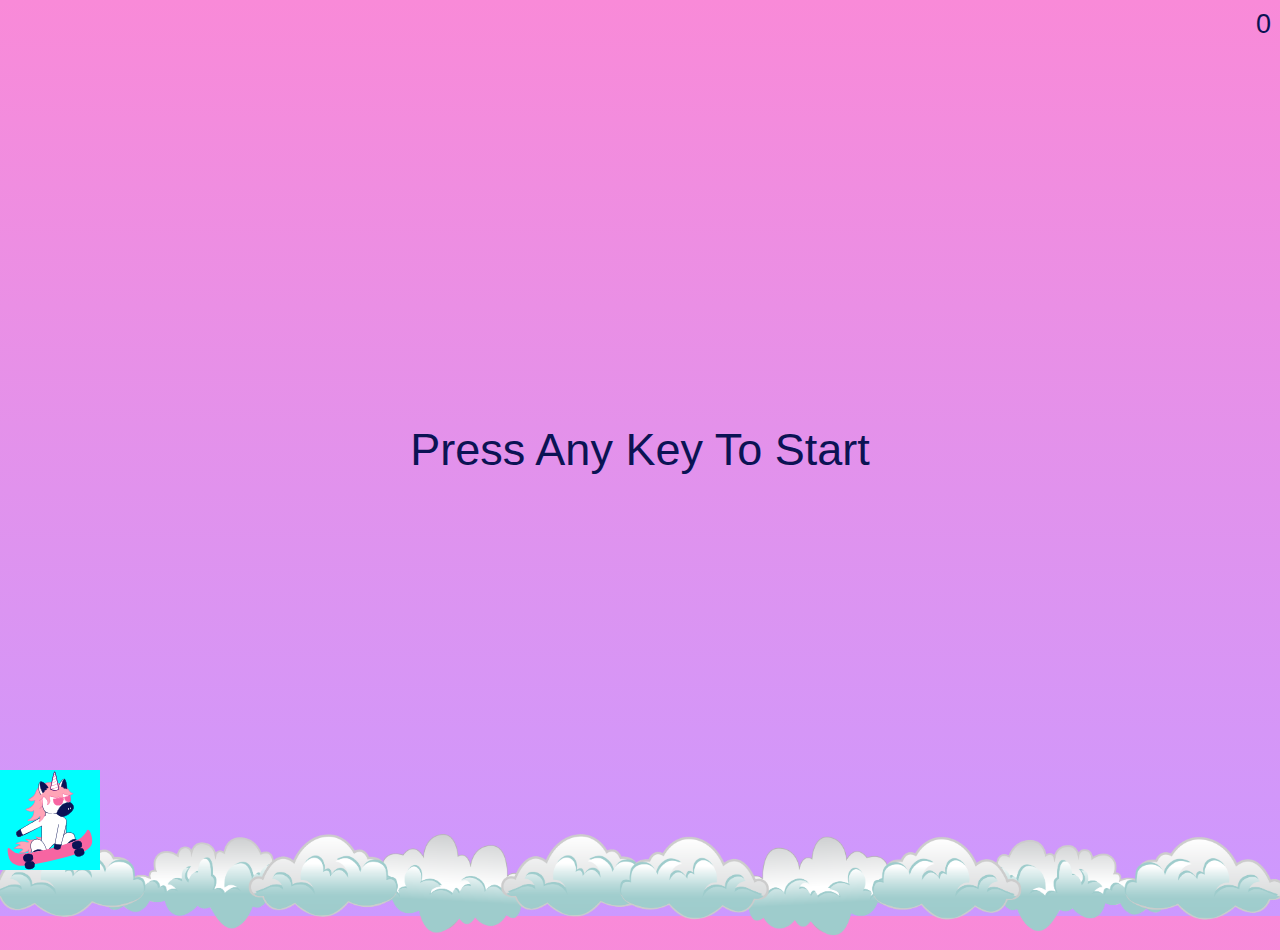
==== game.html @ ac2b1c16 "game over screen" ====
<!DOCTYPE html>
<html lang="en">
  <head>
    <meta charset="UTF-8" />
    <meta http-equiv="X-UA-Compatible" content="IE=edge" />
    <meta name="viewport" content="width=device-width, initial-scale=1.0" />
    <link rel="stylesheet" href="/CSS/game.css" />
    <title>Playing - Cloud Cruiser</title>
  </head>
  <body>
    <div class="score"><span id="score">0</span></div>
    <div class="start-screen">Press Any Key To Start</div>

    <div class="obstacles"></div>

    <img id="ground" class="ground" src="img/clouds.png" />
    <div><img id="character" src="unicorm-jump.svg" /></div>

    <script src="/JS/game.js" defer></script>
  </body>
</html>
---- CSS/game.css ----
/* gör så man inte kan markera text */
*,
*::before,
*::after {
  user-select: none;
  touch-action: none;
}

* {
  font-family: "Franklin Gothic Medium", "Arial Narrow", Arial, sans-serif;
  font-weight: 200;
  color: #0b1354;
}

body {
  height: 900px;
  background-image: linear-gradient(#f98ad8, #cc99ff);
  overflow: hidden;
}

.score {
  position: absolute;
  font-size: 3vmin;
  right: 1vmin;
  top: 1vmin;
}

.start-screen {
  position: absolute;
  font-size: 5vmin;
  top: 50%;
  left: 50%;
  transform: translate(-50%, -50%);
}

.hide {
  display: none;
}

.ground {
  bottom: -50px;
  width: 1300px;
  height: auto;
  position: absolute;
  left: -15px;
  z-index: -1;
  right: 0;
}

#character {
  position: absolute;
  bottom: 30px;
  width: 100px;
  right: calc(100% - 150px);
  z-index: 1;
  left: 0;
  background-color: aqua;
}

#game {
  width: 100%;
  height: 100vh;
  position: relative;
}

.obstacle {
  /* background-image: url(/img/bolt.png); */
  /* background-size: contain;
  background-repeat: no-repeat; */
  /* background-position: center; */
  bottom: 30px;
  right: 0;
  position: absolute;
  background-color: black;
}
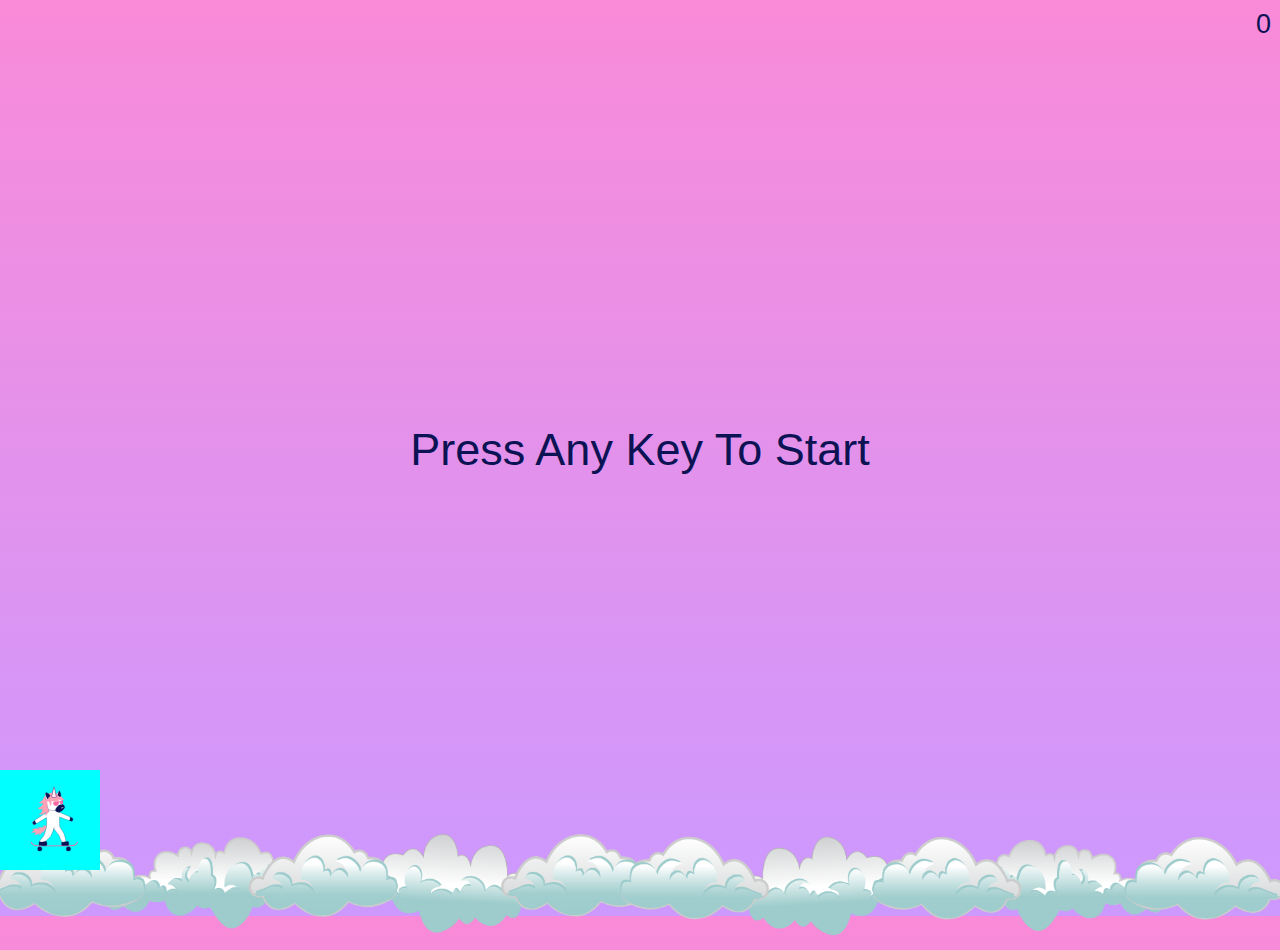
==== commit bb18ca28: "start on duck + files added" ====
--- a/game.html
+++ b/game.html
@@ -14,7 +14,7 @@
     <div class="obstacles"></div>
 
     <img id="ground" class="ground" src="img/clouds.png" />
-    <div><img id="character" src="unicorm-jump.svg" /></div>
+    <div><img id="character" src="unicorn-stand.svg" /></div>
 
     <script src="/JS/game.js" defer></script>
   </body>
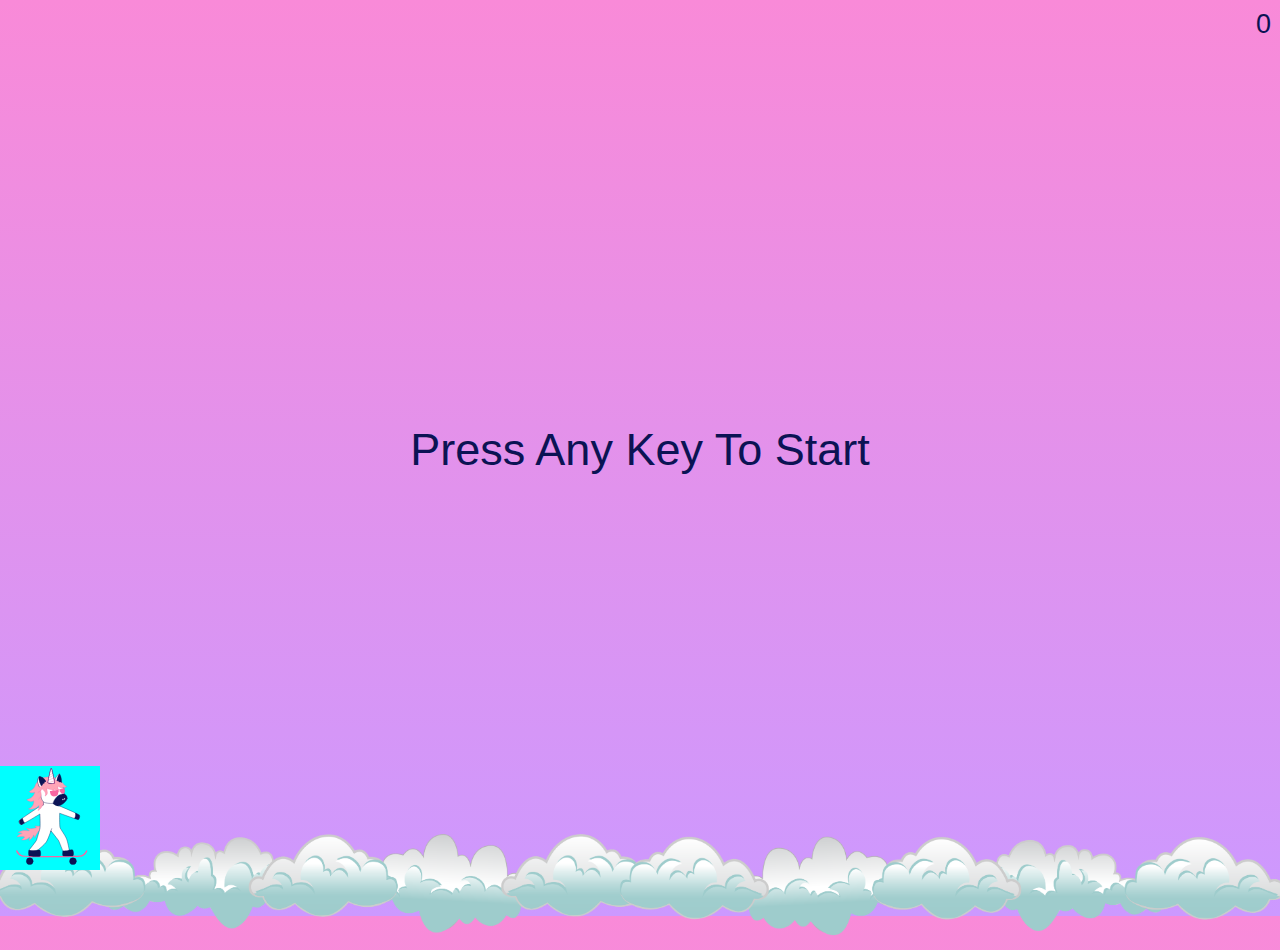
==== commit 42325a19: "jump is kinda fixed, duck is almost" ====
--- a/game.html
+++ b/game.html
@@ -14,7 +14,11 @@
     <div class="obstacles"></div>
 
     <img id="ground" class="ground" src="img/clouds.png" />
-    <div><img id="character" src="unicorn-stand.svg" /></div>
+    <div id="character">
+      <img id="characterStand" src="unicorn-stand.svg" />
+      <img id="characterJump" src="unicorn-jump.svg" />
+      <img id="characterDuck" src="unicorn-duck.svg" />
+    </div>
 
     <script src="/JS/game.js" defer></script>
   </body>
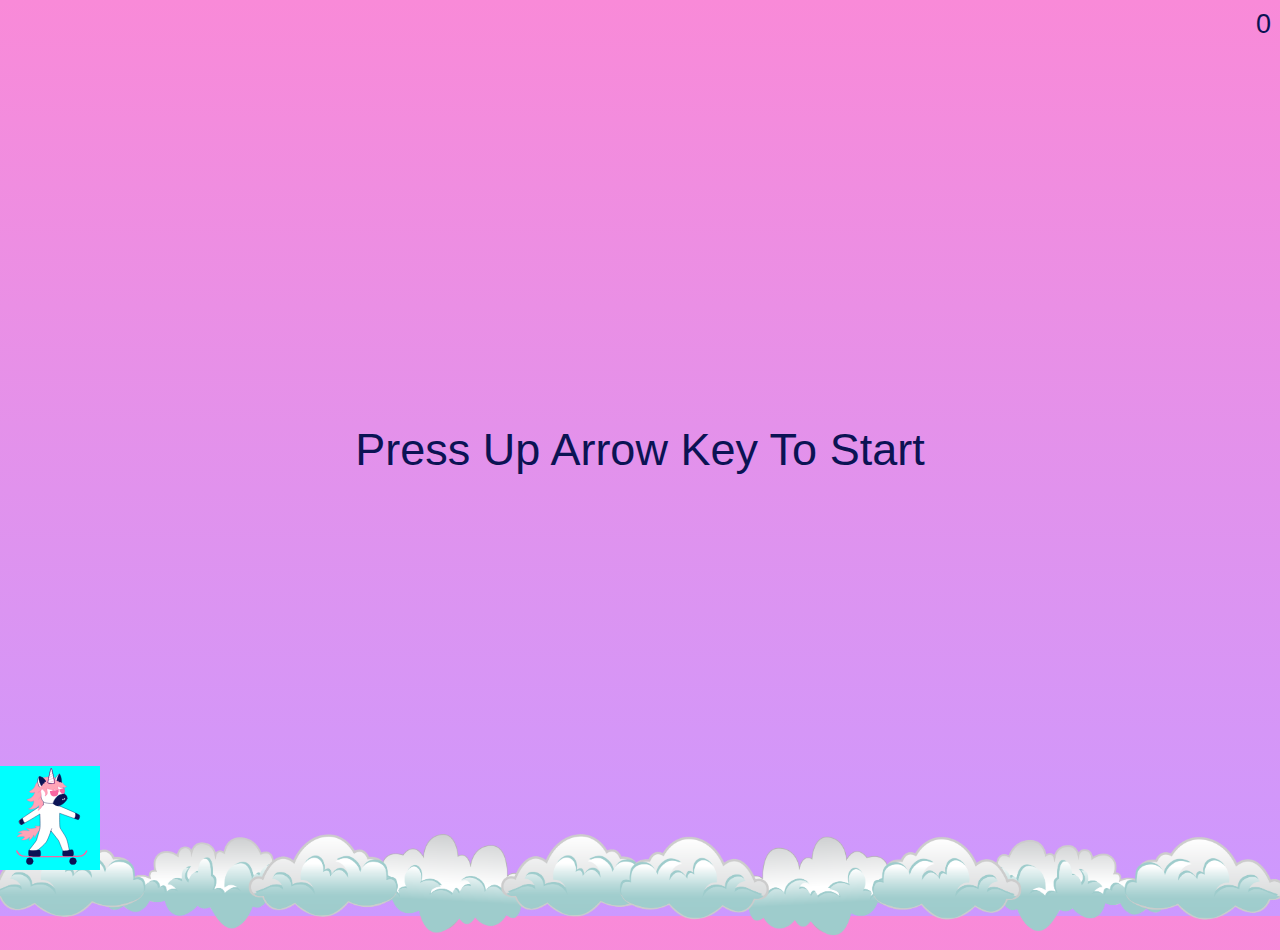
==== commit 4c43553d: "need to fix obstacle" ====
--- a/game.html
+++ b/game.html
@@ -9,9 +9,14 @@
   </head>
   <body>
     <div class="score"><span id="score">0</span></div>
-    <div class="start-screen">Press Any Key To Start</div>
+    <div class="start-screen">Press Up Arrow Key To Start</div>
 
     <div class="obstacles"></div>
+    <div class="obstaclesTwo"></div>
+
+    <!-- <div id="shield">
+      <img id="star" src="img/star.png">
+    </div> -->
 
     <img id="ground" class="ground" src="img/clouds.png" />
     <div id="character">
--- a/CSS/game.css
+++ b/CSS/game.css
@@ -57,19 +57,40 @@
   background-color: aqua;
 }
 
+#characterDuck {
+  bottom: -30px;
+  position: absolute;
+  background-color: aqua;
+}
+
 #game {
   width: 100%;
   height: 100vh;
   position: relative;
 }
 
+/* 1. lägg "bolt.png" och den andra bilden i en array [] 
+2. gör math.random mellan 0 och 1
+3. background-image till [random]
+4 gör if statement där du kollar vilken som har valts, sätt höjden baserat på det*/
+
 .obstacle {
-  /* background-image: url(/img/bolt.png); */
-  /* background-size: contain;
-  background-repeat: no-repeat; */
-  /* background-position: center; */
+  background-image: url(/img/bolt.png);
+  background-size: contain;
+  background-repeat: no-repeat;
+  background-position: center;
   bottom: 30px;
   right: 0;
   position: absolute;
-  background-color: black;
 }
+
+.obstacleTwo {
+  background-image: url(/img/raincloud.png);
+  background-size: contain;
+  background-repeat: no-repeat;
+  background-position: center;
+  bottom: 0px;
+  right: 0;
+  position: absolute;
+  background-color: #0b1354;
+}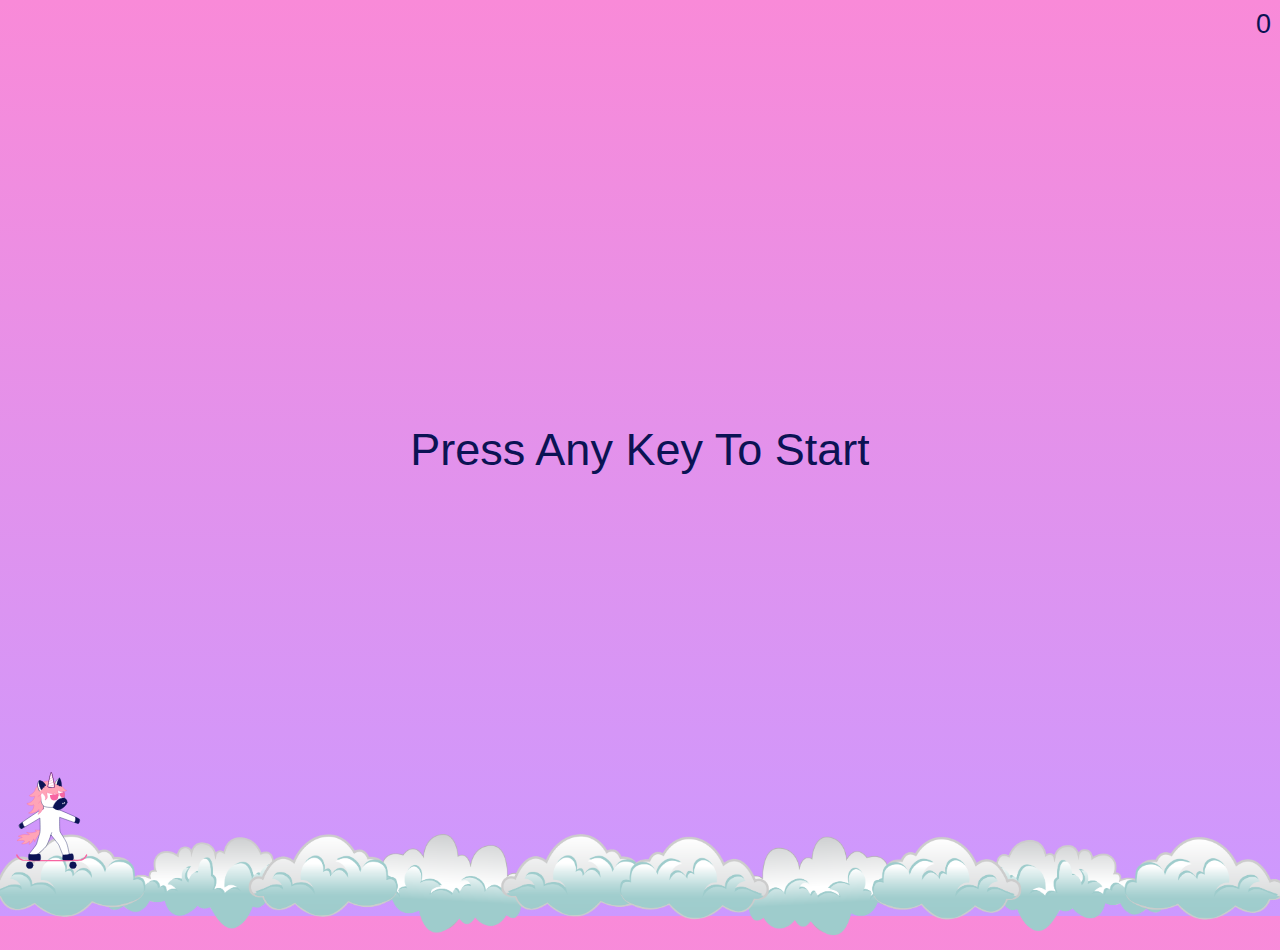
==== commit 05c68cd7: "yay!!" ====
--- a/game.html
+++ b/game.html
@@ -9,7 +9,7 @@
   </head>
   <body>
     <div class="score"><span id="score">0</span></div>
-    <div class="start-screen">Press Up Arrow Key To Start</div>
+    <div class="start-screen">Press Any Key To Start</div>
 
     <div class="obstacles"></div>
     <div class="obstaclesTwo"></div>
--- a/CSS/game.css
+++ b/CSS/game.css
@@ -10,6 +10,7 @@
   font-family: "Franklin Gothic Medium", "Arial Narrow", Arial, sans-serif;
   font-weight: 200;
   color: #0b1354;
+  overflow: hidden;
 }
 
 body {
@@ -54,14 +55,9 @@
   right: calc(100% - 150px);
   z-index: 1;
   left: 0;
-  background-color: aqua;
+  /* background-color: aqua; */
 }
 
-#characterDuck {
-  bottom: -30px;
-  position: absolute;
-  background-color: aqua;
-}
 
 #game {
   width: 100%;
@@ -69,10 +65,6 @@
   position: relative;
 }
 
-/* 1. lägg "bolt.png" och den andra bilden i en array [] 
-2. gör math.random mellan 0 och 1
-3. background-image till [random]
-4 gör if statement där du kollar vilken som har valts, sätt höjden baserat på det*/
 
 .obstacle {
   background-image: url(/img/bolt.png);
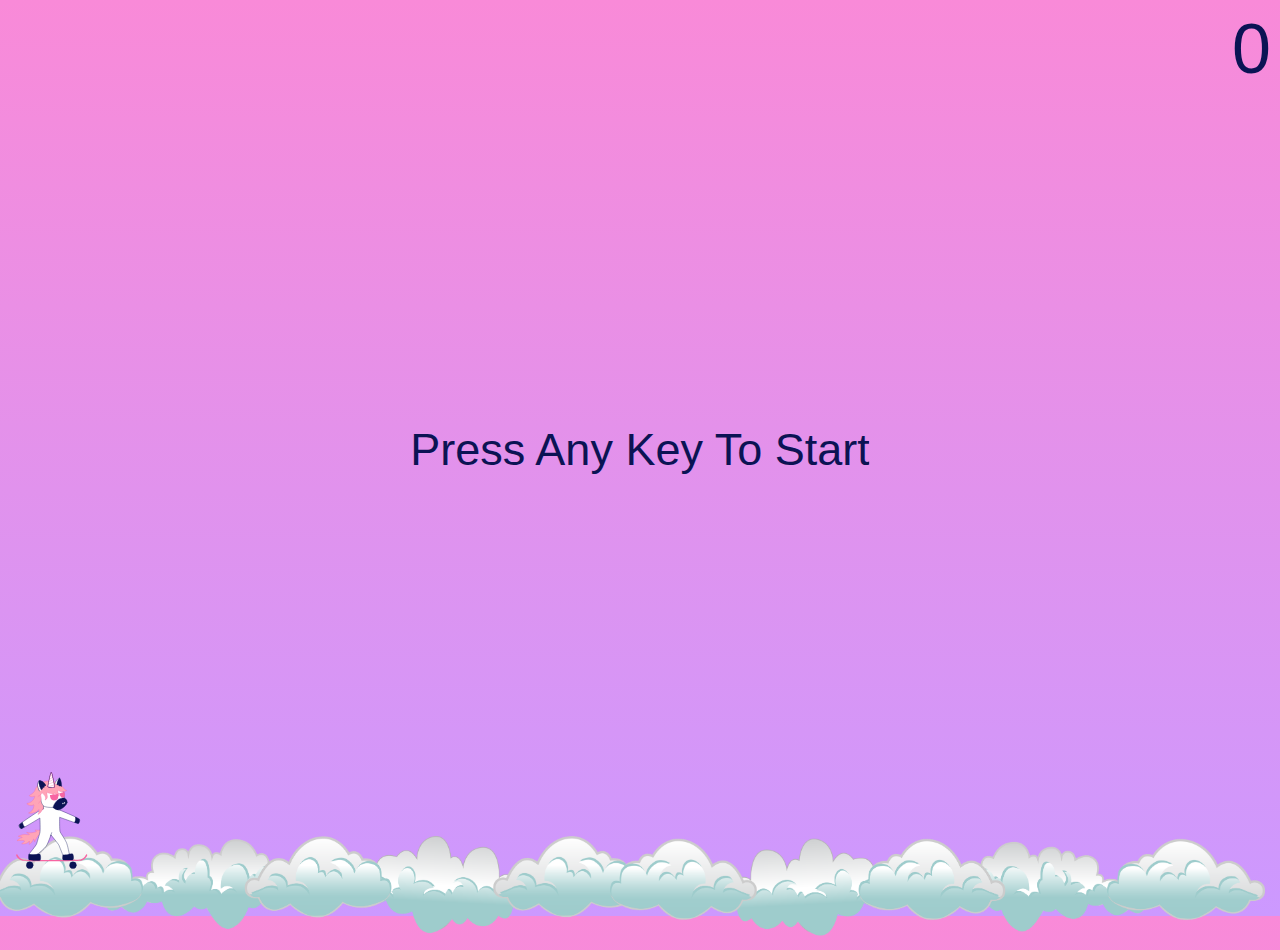
==== commit f4ddc071: "yay 2.0 (fixed leaderboard & star)" ====
--- a/game.html
+++ b/game.html
@@ -14,12 +14,13 @@
     <div class="obstacles"></div>
     <div class="obstaclesTwo"></div>
 
-    <!-- <div id="shield">
+    <div id="shield">
       <img id="star" src="img/star.png">
-    </div> -->
+    </div>
 
     <img id="ground" class="ground" src="img/clouds.png" />
     <div id="character">
+      <img id="characterStar" src="unicornrainbow.gif"/>
       <img id="characterStand" src="unicorn-stand.svg" />
       <img id="characterJump" src="unicorn-jump.svg" />
       <img id="characterDuck" src="unicorn-duck.svg" />
--- a/CSS/game.css
+++ b/CSS/game.css
@@ -21,7 +21,7 @@
 
 .score {
   position: absolute;
-  font-size: 3vmin;
+  font-size: 70px;
   right: 1vmin;
   top: 1vmin;
 }
@@ -40,7 +40,7 @@
 
 .ground {
   bottom: -50px;
-  width: 1300px;
+  width: 100%;
   height: auto;
   position: absolute;
   left: -15px;
@@ -55,9 +55,17 @@
   right: calc(100% - 150px);
   z-index: 1;
   left: 0;
-  /* background-color: aqua; */
 }
 
+#characterDuck {
+  margin-bottom: -20px;
+  width: 100px;
+}
+
+#characterStar {
+  width: 135px;
+  margin-left: -18px;
+}
 
 #game {
   width: 100%;
@@ -85,4 +93,10 @@
   right: 0;
   position: absolute;
   background-color: #0b1354;
+}
+
+#star {
+  position: absolute;
+  top: 400px ;
+  width: 100px;
 }